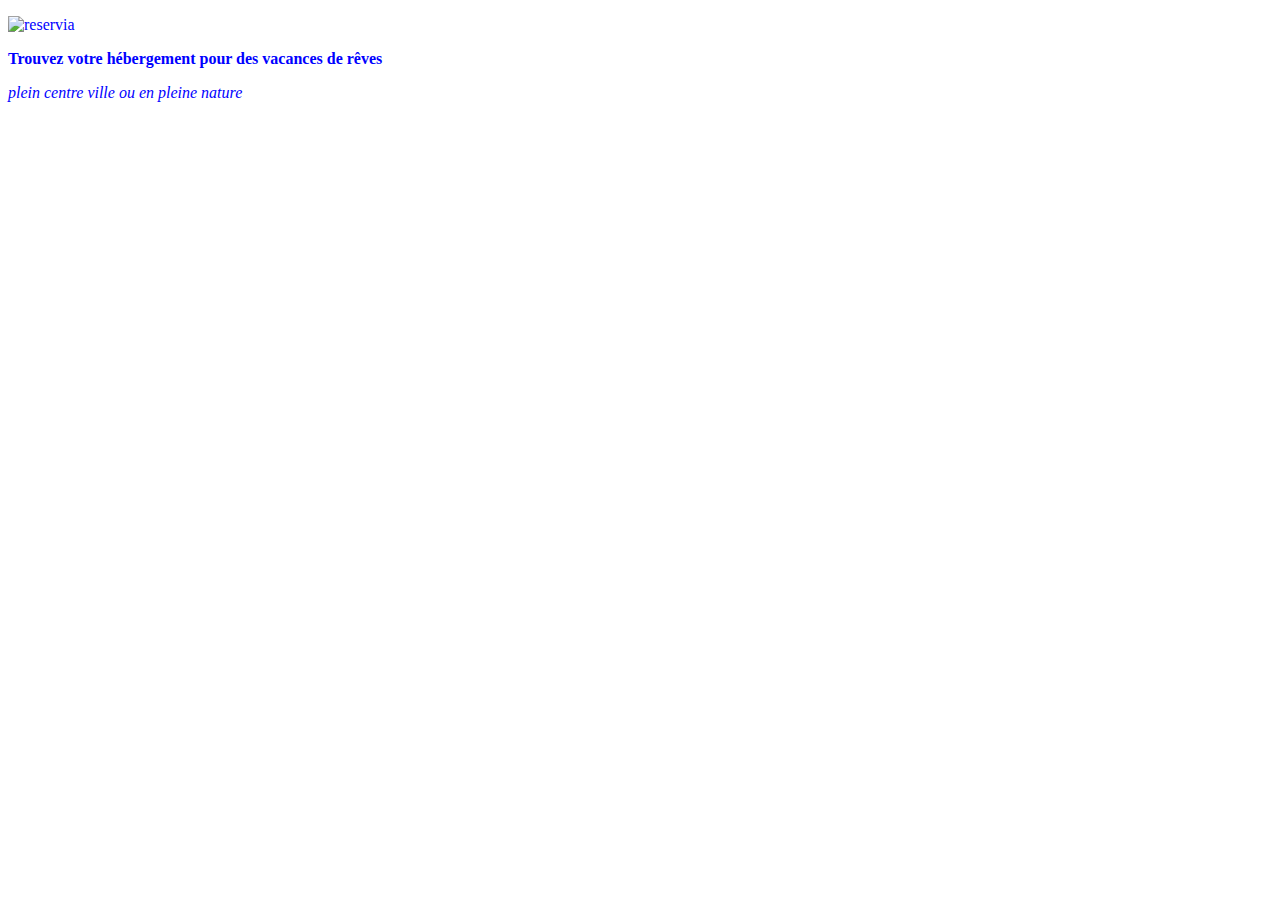
==== index.html @ f82c40e4 "index" ====
<!DOCTYPE html>
<html>
    <head>
        
        <meta charset="utf-8" />
        <link rel="stylesheet" href="css/style.css" />


        <title>Reservia, votre hébergement de vacances</title>
    </head>
    <body>
        <p><img src="images/petit_logo_reservia_desktop.png" alt="reservia"></p>
        

    <p><strong>Trouvez votre hébergement pour des vacances de rêves</p></strong></p>
        <p><em>plein centre ville ou en pleine nature</em> </p>

    </body>
</html>
---- css/style.css ----
body
{
    color: blue;
}
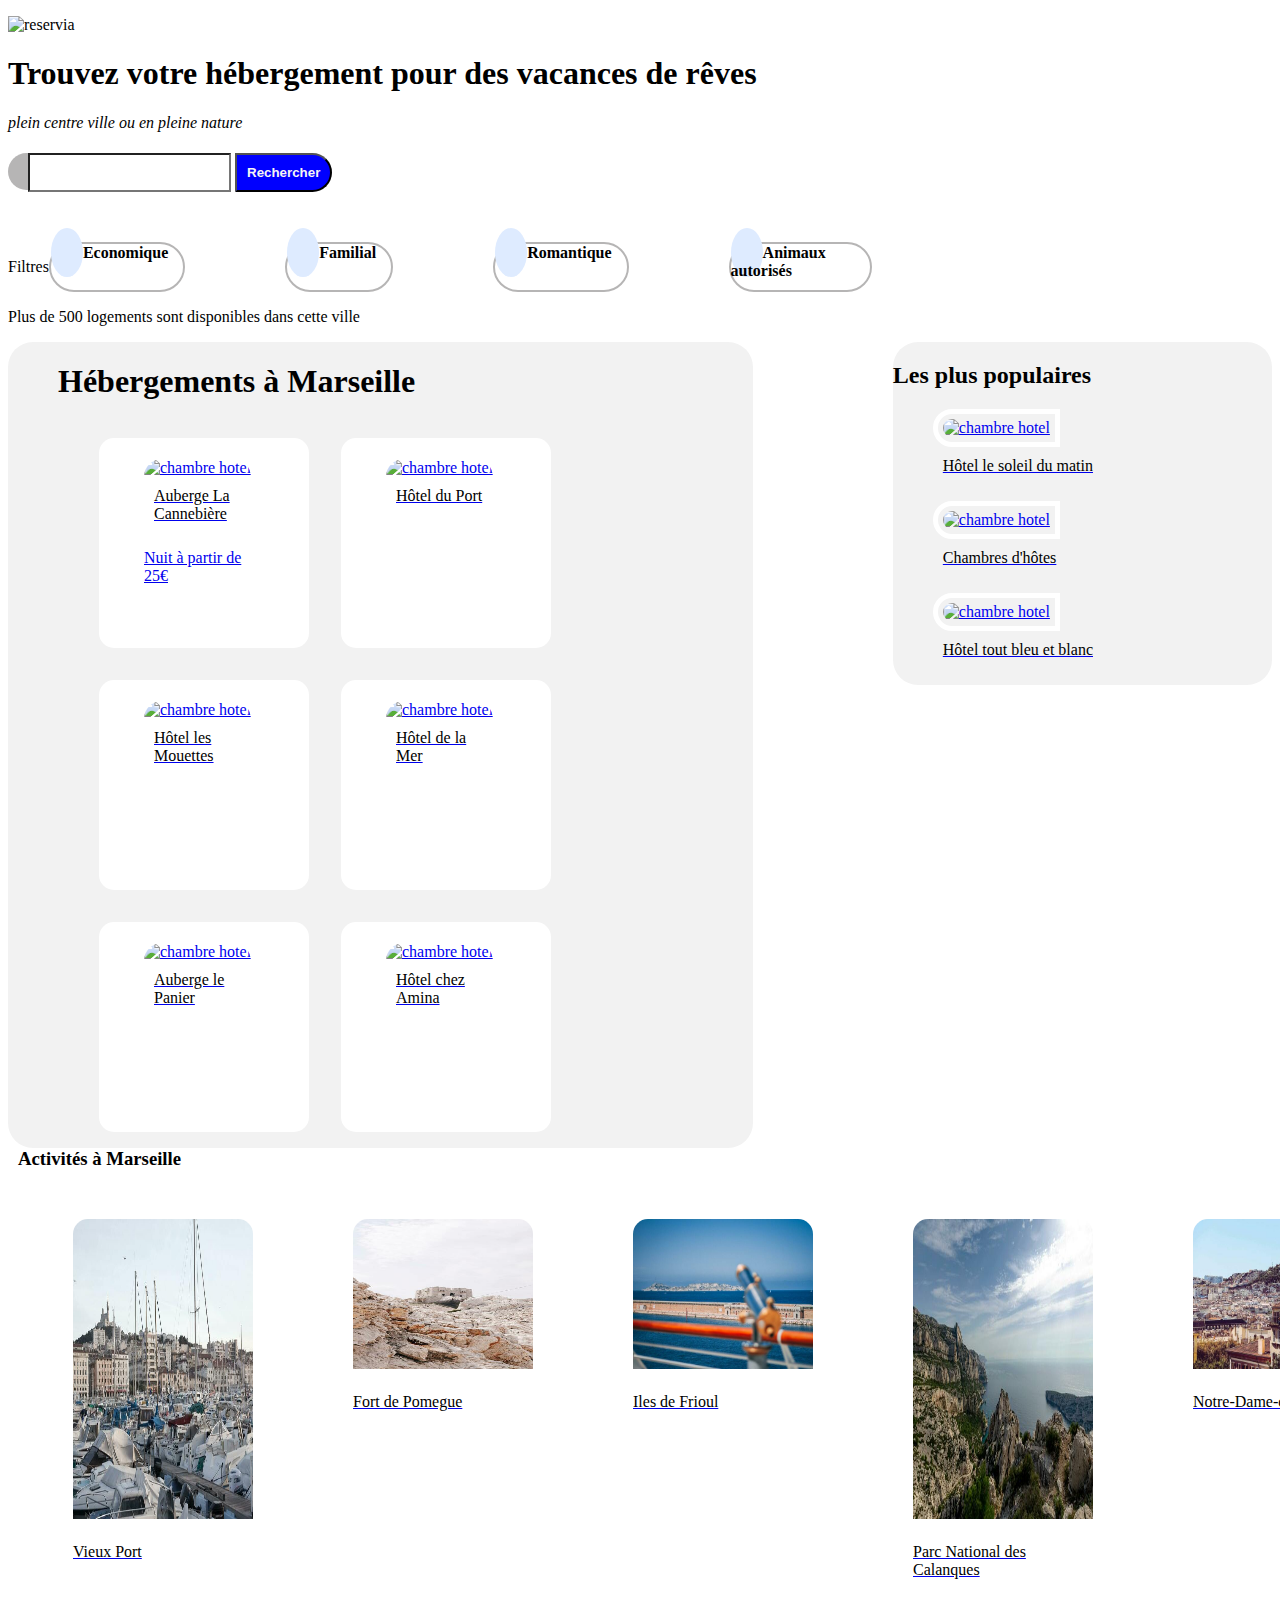
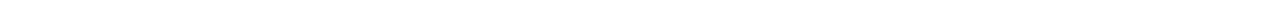
==== commit 13e0b8e8: "mise a jour filtres" ====
--- a/index.html
+++ b/index.html
@@ -1,20 +1,172 @@
 <!DOCTYPE html>
 <html>
-    <head>
-        
-        <meta charset="utf-8" />
-        <link rel="stylesheet" href="css/style.css" />
 
+<head>
+    <meta charset="utf-8" />
+    <link rel="stylesheet" href="css/style.css" />
+    <title>Reservia, votre hébergement de vacances</title>
+    <link href="https://fr.allfont.net/allfont.css?fonts=raleway-regular" rel="stylesheet" type="text/css" />
+    <script src="https://kit.fontawesome.com/416e4a1113.js" crossorigin="anonymous"></script>
+</head>
+<!-- corps de la page -->
+<body>
+    <p><img src="images/petit_logo_reservia_desktop.png" alt="reservia"></p>
+    <h1><strong>Trouvez votre hébergement pour des vacances de rêves</strong></h1>
+    <p><em>plein centre ville ou en pleine nature</em></p>
+    <div id="container-bouton">
+        <i class="fas fa-map-marker-alt"></i>
+        <input type="search" class="text">
+        <button type="button" class="btn btn-primary">Rechercher</button>
+    </div>
+    <div class="container-filtres">
+        <p class="searchFilterMoneysearchFiltersTitle">Filtres</p>
+        <div class="filtre">
+            <i class="fas fa-money-bill-wave"></i> Economique
+        </div>
+        <div class="filtre">
+            <i class="fas fa-child"></i> Familial
+        </div>
+        <div class="filtre">
+            <i class="fas fa-heart"></i> Romantique
+        </div>
+        <div class="filtre">
+            <i class="fas fa-dog"></i> Animaux autorisés
+        </div>
+    </div>
+    <p>Plus de 500 logements sont disponibles dans cette ville</p>
+    <!-- hébergements -->
+    <section id="hebergement-section">
+        <div id="hebergement-global">
+            <h1><strong>Hébergements à Marseille</strong></h1>
+            <div id="container-hebergement">
+                <div>
+                    <a href="#">
+                        <figure>
+                            <img src="images/hotels/auberge-de-la-cannebiere.jpg" alt="chambre hotel"
+                                title="Auberge La Cannebière">
+                            <figcaption>Auberge La Cannebière</figcaption>
+                            <p>Nuit à partir de 25€</p>
+                        </figure>
+                    </a>
+                </div>
+                <div>
+                    <a href="#">
+                        <figure>
+                            <img src="images/hotels/hotel-du-port.jpg" alt="chambre hotel" title="Hôtel du Port">
+                            <figcaption>Hôtel du Port</figcaption>
+                        </figure>
+                    </a>
+                </div>
+                <div>
+                    <a href="#">
+                        <figure>
+                            <img src="images/hotels/hotel-les-mouettes.jpg" alt="chambre hotel"
+                                title="Hôtel les Mouettes">
+                            <figcaption>Hôtel les Mouettes</figcaption>
+                        </figure>
+                    </a>
+                </div>
+                <div>
+                    <a href="#">
+                        <figure>
+                            <img src="images/hotels/hotel-de-la-mer.jpg" alt="chambre hotel" title="Hôtel de la Mer">
+                            <figcaption>Hôtel de la Mer</figcaption>
+                        </figure>
+                    </a>
+                </div>
+                <div>
+                    <a href="#">
+                        <figure>
+                            <img src="images/hotels/auberge-le-panier.jpg" alt="chambre hotel"
+                                title="Auberge le Panier">
+                            <figcaption>Auberge le Panier</figcaption>
+                        </figure>
+                    </a>
+                </div>
+                <div>
+                    <a href="#">
+                        <figure>
+                            <img src="images/hotels/hotel-chez-amina.jpg" alt="chambre hotel" title="Hôtel chez Amina">
+                            <figcaption>Hôtel chez Amina</figcaption>
+                        </figure>
+                    </a>
+                </div>
+            </div>
+        </div>
+        <!--les plus populaires-->
+        <aside id="hebergement-aside">
+            <h2>Les plus populaires</h2>
+            <div class="hebergement-images-populaires">
+                <a href="#">
+                    <figure>
+                        <img src="images/hotels/hotel-le-soleil-du-matin.jpg" alt="chambre hotel"
+                            title="Hôtel le soleil du matin">
+                        <figcaption>Hôtel le soleil du matin</figcaption>
+                    </figure>
+                </a>
+            </div>
+            <div class="hebergement-marseille">
+                <a href="#">
+                    <figure>
+                        <img src="images/hotels/au-coeur-de-leau-chambres-dhotes.jpg" alt="chambre hotel"
+                            title="Chambres d'hôtes au coeur de l'eau">
+                        <figcaption>Chambres d'hôtes</figcaption>
+                    </figure>
+                </a>
+                <a href="#">
+                    <figure>
+                        <img src="images/hotels/hotel-tout-bleu-et-blanc.jpg" alt="chambre hotel"
+                            title="Hôtel tout bleu et blanc">
+                        <figcaption>Hôtel tout bleu et blanc</figcaption>
+                    </figure>
+                </a>
+            </div>
+        </aside>
+    </section>
+    <section id="activites-section">
+        <h3>Activités à Marseille</h3>
+        <div class="activites-images-marseille">
+            <a href="#">
+                <figure>
+                    <img src="images/activites/vieux-port.jpg" class="grande-taille" alt="Vieux Port"
+                        title="Vieux Port">
+                    <figcaption>Vieux Port</figcaption>
+                </figure>
+            </a>
+            <a href="#">
+                <figure>
+                    <img src="images/activites/fort-de-pomegues.jpg" alt="Fort de Pomegues" title="Fort de Pomegues">
+                    <figcaption>Fort de Pomegue</figcaption>
+                </figure>
+            </a>
+            <a href="#">
+                <figure>
+                    <img src="images/activites/iles-de-frioul.jpg" alt="Iles de Frioul" title="Iles de Frioul">
+                    <figcaption>Iles de Frioul</figcaption>
+                </figure>
+            </a>
+            <a href="#">
+                <figure>
+                    <img src="images/activites/parc-national-des-calanques.jpg" class="grande-taille"
+                        alt="Parc National des Calanques" title="Parc National des Calanques">
+                    <figcaption>Parc National des Calanques</figcaption>
+                </figure>
+            </a>
+            <a href="#">
+                <figure>
+                    <img src="images/activites/notre-dame-de-la-garde.jpg" alt="Notre-Dame-de-la-Garde"
+                        title="Notre-Dame-de-la-Garde">
+                    <figcaption>Notre-Dame-de-la-Garde</figcaption>
+                </figure>
+            </a>
+            <a href="#">
+                <figure>
+                    <img src="images/activites/parc-longchamps.jpg" alt="Parc Longchamps" title="Parc Longchamps">
+                    <figcaption>Parc Longchamps</figcaption>
+                </figure>
+            </a>
+        </div>
+    </section>
+</body>
 
-        <title>Reservia, votre hébergement de vacances</title>
-    </head>
-    <body>
-        <p><img src="images/petit_logo_reservia_desktop.png" alt="reservia"></p>
-        
-
-    <p><strong>Trouvez votre hébergement pour des vacances de rêves</p></strong></p>
-        <p><em>plein centre ville ou en pleine nature</em> </p>
-
-    </body>
-</html>
- +</html>--- a/css/style.css
+++ b/css/style.css
@@ -1,4 +1,148 @@
-body
-{
+body, 
+html {
+    font-family: "Raleway Regular","Sans Serif";
+}
+
+body {
+    color: black;
+} 
+
+.hebergement-section {
+    color: black;
+    padding: 2px;
+    /*display: flex;
+    flex-direction: row;
+    flex-wrap: wrap;
+    justify-content: flex-start;*/
+    width: 65%;
+}
+
+#hebergement-global {
+    background-color: #f2f2f2;
+    width: 55%;
+    float: left;
+    border-radius:25px;
+    padding-left: 50px;
+}
+
+#container-hebergement {
+    border-radius:25px 25px 0 0;
+    display: flex;
+    flex-direction: row;
+    flex-wrap: wrap;
+    justify-content: flex-start;
+    padding-left: 25px;
+}
+
+#container-hebergement div {
+    background-color: white; 
+    border-radius: 15px;
+    width: 200px;
+    height: 200px;
+    margin: 1em;
+    padding: 5px;
+}
+
+#container-hebergement img {
+    width: 180px;
+    height: 150px;
+    border-radius: 25px 25px 0 0;
+}
+
+#hebergement-aside {
+    width: 30%;
+    background-color: #f2f2f2;
+    float: right;
+    border-radius: 25px;
+}
+
+#hebergement-aside h2 {
+    color: black;
+}
+
+#hebergement-aside img {
+    width: 180px;
+    height: 150px;
+    border-radius: 25px 0 0 25px;
+    border: 5px solid white; 
+    padding: 5px;
+}
+#activites-section {
+    width: 180px;
+    height: 150px;
+    border-radius: 25px;
+    border: 5px solid white; 
+    padding: 5px;
+}
+.activites-images-marseille {
+    display: flex;
+    justify-self: start;
+    flex-direction: row;
+    padding: 5px;
+}
+.activites-images-marseille img {
+    width: 180px;
+    height: 150px;
+    border-radius: 25px 25px 0 0;
+    border: 5px solid white; 
+    padding: 5px; 
+}
+.activites-images-marseille img.grande-taille {
+    height: 300px;
+}
+
+#container-bouton i {
+    color :black;
+    background-color:rgb(182, 181, 181);
+    padding: 10px;
+    margin-top: 5px;
+    font-weight: bold;
+    border-radius: 25px 0px 0px 25px;
+}
+#container-bouton input {
+    color :black;
+    background-color: white;
+    padding: 10px;
+    margin-top: 5px;
+    font-weight: bold;
+    border-radius: 0;
+}
+#container-bouton button {
+    color: whitesmoke;
+    background-color: blue;
+    padding: 10px;
+    margin-top: 5px;
+    font-weight: bold;
+    border-radius: 0px 25px 25px 0;
+}
+.container-filtres {
+    display: flex;
+    flex-direction: row;
+    margin-top: 50px;
+    margin-right: 300px  
+}
+.filtre {
+    padding-right: 15px;
+    border-radius: 25px;
+    margin-right: 100px;
+    color: black;
+    background-color: white;
+    border: 2px solid rgb(182, 181, 181);
+    cursor: pointer;
+    font-weight: bold;
+}
+.filtre i {
     color: blue;
+    background-color : #DEEBFF;
+    border-radius: 100%;
+    padding: 1rem;
+    width: 1rem;
 }
+figcaption {
+    color:black;
+    font: 'Raleway Regular';
+    padding: 10px;
+    text-align:left
+}
+
+
